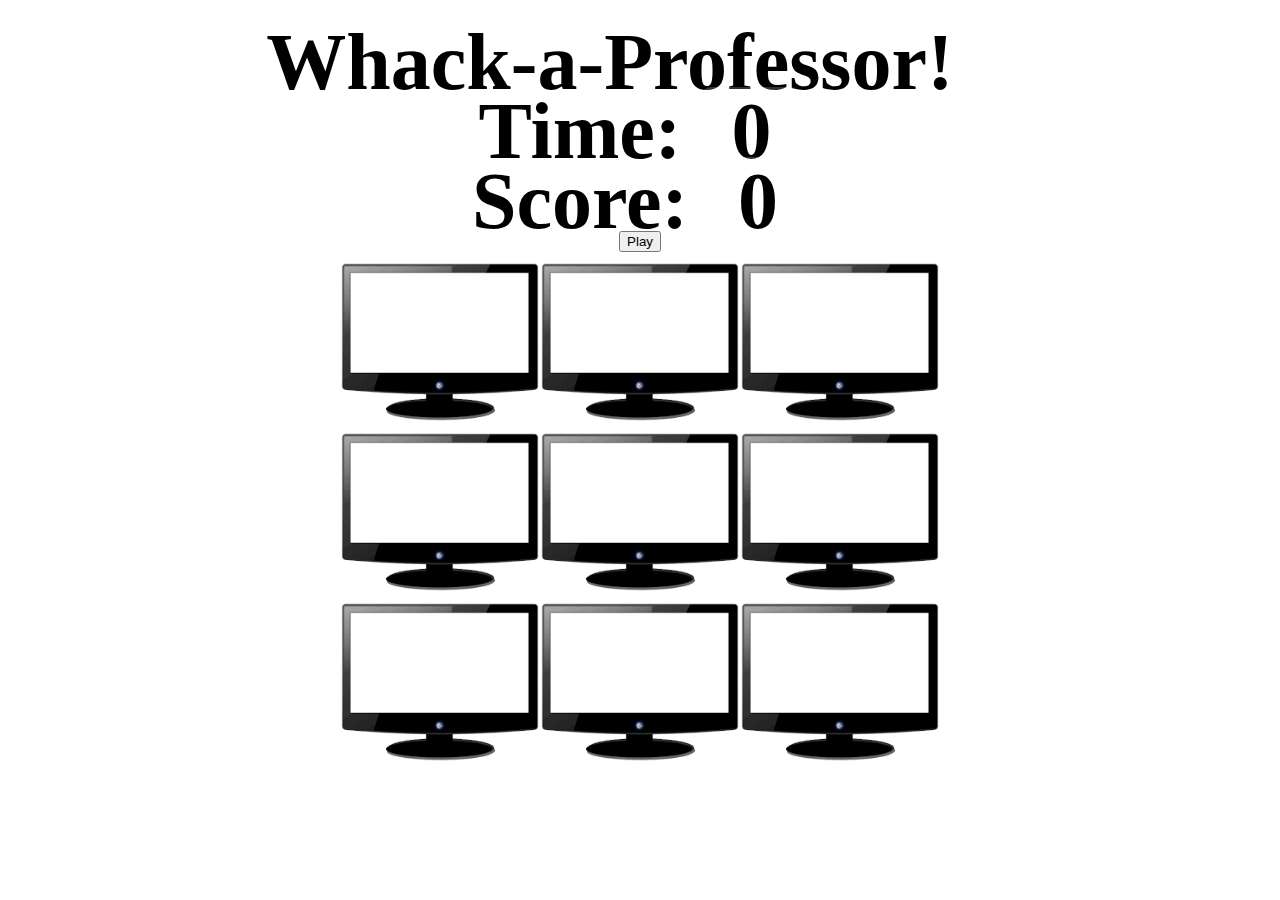
==== Whack A Mole/index.html @ 6401305d "I added a timer to the js program and replace the hole and mole with a monitor and professor clipart" ====
<!DOCTYPE html>
<html lang="en">
<head>
  <meta charset="UTF-8">
  <title>Whack A Professor!</title>
  <link href='https://fonts.googleapis.com/css?family=Amatic+SC:400,700' rel='stylesheet' type='text/css'>
  <link rel="stylesheet" href="style.css">
</head>

<body>

  <!--display the game name and the start out score next to it-->
  <h1>Whack-a-Professor!<span class="gameName"></span></h1>
  <h1>Time: <span class="time">0</span></h1>
  <h1>Score: <span class="score">0</span></h1>
  

  <br/>
  <br/>

  <div class="playButton">  	
    <!--call the startGame() function in JS-->
  	<button onClick="startGame()">Play</button>
  </div>

  <div class="game">
    <div class="hole hole1">
      <div class="professor"></div>
    </div>
    <div class="hole hole2">
      <div class="professor"></div>
    </div>
    <div class="hole hole3">
      <div class="professor"></div>
    </div>
    <div class="hole hole4">
      <div class="professor"></div>
    </div>
    <div class="hole hole5">
      <div class="professor"></div>
    </div>
    <div class="hole hole6">
      <div class="professor"></div>
    </div>
    <div class="hole hole7">
      <div class="professor"></div>
    </div>
    <div class="hole hole8">
      <div class="professor"></div>
    </div>
    <div class="hole hole9">
      <div class="professor"></div>
    </div>
  </div>

  <script src='wackAmole.js'></script>
</body>
</html>
---- Whack A Mole/style.css ----
/*Color of the website background*/
html {
  box-sizing: border-box;
  font-size: 10px;
  --background: #ffc600;
  background: white;
}

*,
*:before,
*:after {
  box-sizing: inherit;
}

/*Font of hte title*/
body {
  padding: 0;
  margin: 0;
  /*font was Amatic SC*/
  font-size: 10px;
  font-family: "Times New Roman", cursive;
}

/*Design of all h1*/
h1 {
  text-align: center;

  font-size: 8rem;
  line-height: 0.2;
  margin-bottom: 0;
}

.gameName {
  background: rgba(255, 255, 255, 0.2);
  padding: 0 3rem;
  /*line-height: 0;*/
  border-radius: 1rem;
}

.time {
  background: rgba(255, 255, 255, 0.2);
  padding: 0 3rem;
  /*line-height: 0;*/
  border-radius: 1rem;
}
.score {
  background: rgba(255, 255, 255, 0.2);
  padding: 0 3rem;
  /*line-height: 0;*/
  border-radius: 1rem;
}

.game {
  width: 600px;
  height: 400px;
  display: flex;
  flex-wrap: wrap;
  margin: 0 auto;
}

.hole {
  flex: 1 0 33.33%;
  overflow: hidden;
  position: relative;
}

.hole:after {
  display: block;
  background: url(monitor2.png) bottom center no-repeat;
  background-size: contain;
  content: "";
  width: 100%;
  height: 170px;
  position: center;
  z-index: -1;
  bottom: -30px;
}

/*Professor*/
.professor {
  background: url("professor2.jpg") bottom center no-repeat;
  background-size: 39%; /*Change the size of the professor*/
  position: absolute;
  object-position: top;
  top: 100%; /*change the position the image start from*/
  width: 100%;
  height: 70%;
  transition: all 0.2s;
}

.hole.up .professor {
  top: 0;
}

.playButton {
  display: flex;
  justify-content: center;
  align-items: center;
}
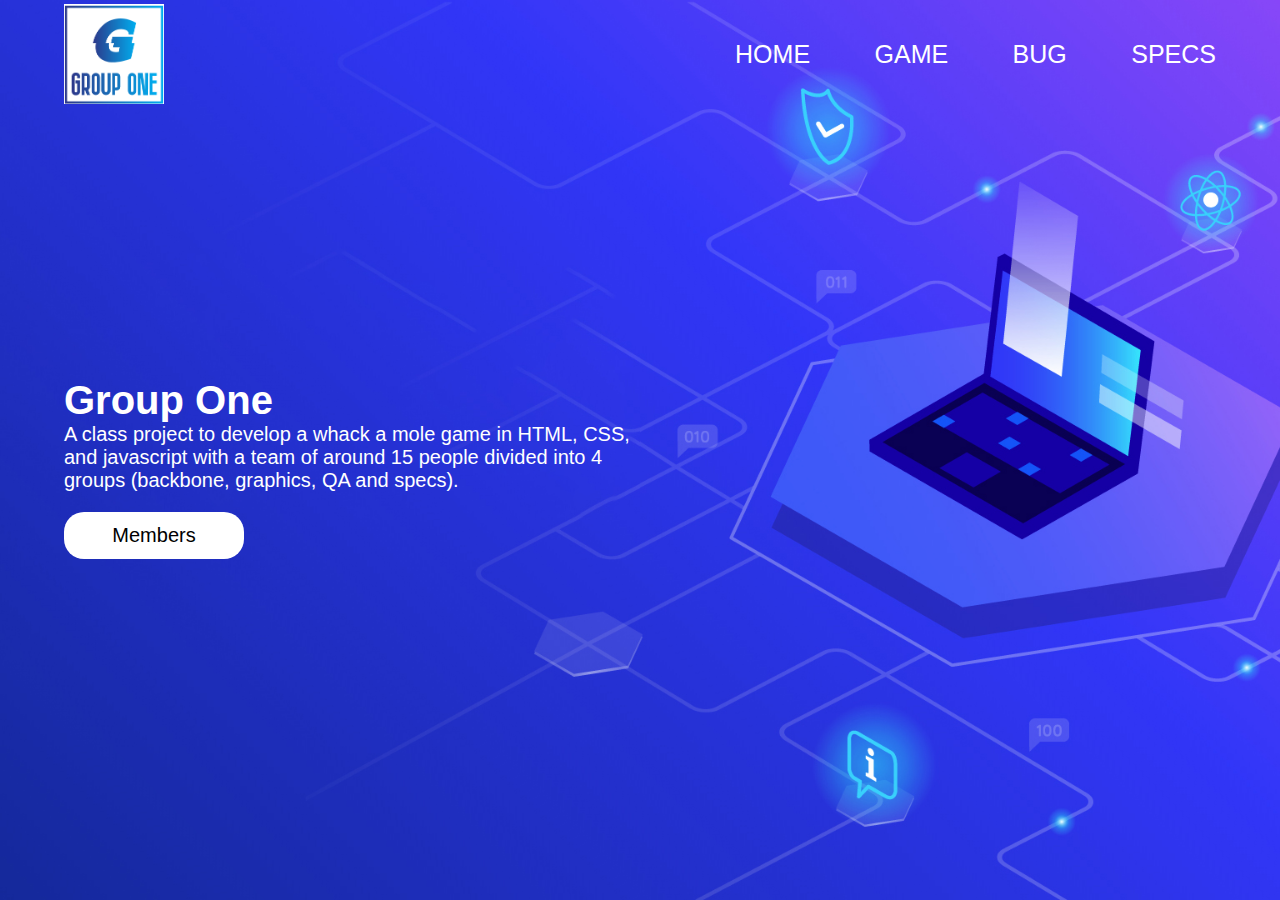
==== commit 5d267f90: "I made couples of changes to the files. Create a game html and css for the whack a profess game. The" ====
--- a/Whack A Mole/index.html
+++ b/Whack A Mole/index.html
@@ -1,58 +1,36 @@
-<!DOCTYPE html>
-<html lang="en">
+<html>
 <head>
-  <meta charset="UTF-8">
-  <title>Whack A Professor!</title>
-  <link href='https://fonts.googleapis.com/css?family=Amatic+SC:400,700' rel='stylesheet' type='text/css'>
-  <link rel="stylesheet" href="style.css">
+    <meta name="viewpoint" content="width=device-width, initial-scale=1.0">
+    <!--Websites name-->
+    <title>Group One Project</title>
+    <link rel="stylesheet" href="style.css">  
 </head>
 
 <body>
-
-  <!--display the game name and the start out score next to it-->
-  <h1>Whack-a-Professor!<span class="gameName"></span></h1>
-  <h1>Time: <span class="time">0</span></h1>
-  <h1>Score: <span class="score">0</span></h1>
-  
-
-  <br/>
-  <br/>
-
-  <div class="playButton">  	
-    <!--call the startGame() function in JS-->
-  	<button onClick="startGame()">Play</button>
-  </div>
-
-  <div class="game">
-    <div class="hole hole1">
-      <div class="professor"></div>
+    <div class="container">
+        <div class="navbar">
+            <!--The class logo-->
+            <img src="mainmenu/Logo2.png" class="classLogo">
+            <nav>
+                <ul>
+                    <!--These are the button to another page-->
+                    <li><a href="">HOME</a></li>
+                    <li><a href="game.html">GAME</a></li>
+                    <li><a href="">BUG</a></li>
+                    <li><a href="">SPECS</a></li>
+                </ul>
+            </nav>
+        </div>
+        
+        <div class="row">
+            <div class="word">
+                <h1>Group One</h1>
+                <p>A class project to develop a whack a mole game in HTML, CSS, and javascript with 
+                    a team of around 15 people divided into 4 groups 
+                    (backbone, graphics, QA and specs).</p>    
+                <button class="Memberbutton">Members</button>    
+            </div>
+        </div>
     </div>
-    <div class="hole hole2">
-      <div class="professor"></div>
-    </div>
-    <div class="hole hole3">
-      <div class="professor"></div>
-    </div>
-    <div class="hole hole4">
-      <div class="professor"></div>
-    </div>
-    <div class="hole hole5">
-      <div class="professor"></div>
-    </div>
-    <div class="hole hole6">
-      <div class="professor"></div>
-    </div>
-    <div class="hole hole7">
-      <div class="professor"></div>
-    </div>
-    <div class="hole hole8">
-      <div class="professor"></div>
-    </div>
-    <div class="hole hole9">
-      <div class="professor"></div>
-    </div>
-  </div>
-
-  <script src='wackAmole.js'></script>
 </body>
-</html>
+</html>--- a/Whack A Mole/style.css
+++ b/Whack A Mole/style.css
@@ -1,99 +1,90 @@
-/*Color of the website background*/
-html {
-  box-sizing: border-box;
-  font-size: 10px;
-  --background: #ffc600;
-  background: white;
+* {
+  margin: 0;
+  padding: 0;
+  font-family: "Roboto", sans-serif;
 }
 
-*,
-*:before,
-*:after {
-  box-sizing: inherit;
+/*The background of the website*/
+.container {
+  width: 100%;
+  height: 100%;
+  background-image: url(mainmenu/background2.jpg);
+  background-position: center;
+  background-size: cover;
+  padding-left: 5%;
+  padding-right: 5%;
+  box-sizing: border-box;
 }
 
-/*Font of hte title*/
-body {
-  padding: 0;
-  margin: 0;
-  /*font was Amatic SC*/
-  font-size: 10px;
-  font-family: "Times New Roman", cursive;
+/*Nav bar on top*/
+.navbar {
+  height: 12%;
+  display: flex;
+  align-items: center;
 }
 
-/*Design of all h1*/
-h1 {
-  text-align: center;
-
-  font-size: 8rem;
-  line-height: 0.2;
-  margin-bottom: 0;
+.classLogo {
+  width: 100px;
+  cursor: pointer;
 }
 
-.gameName {
-  background: rgba(255, 255, 255, 0.2);
-  padding: 0 3rem;
-  /*line-height: 0;*/
-  border-radius: 1rem;
+/*move all text to the right. text like home, game, bug, and specs*/
+nav {
+  flex: 1;
+  text-align: right;
 }
 
-.time {
-  background: rgba(255, 255, 255, 0.2);
-  padding: 0 3rem;
-  /*line-height: 0;*/
-  border-radius: 1rem;
-}
-.score {
-  background: rgba(255, 255, 255, 0.2);
-  padding: 0 3rem;
-  /*line-height: 0;*/
-  border-radius: 1rem;
+nav ul li {
+  list-style: none;
+  /*Make the choice from left to right*/
+  display: inline-block;
+  /*Put some space between them to the left*/
+  margin-left: 60px;
 }
 
-.game {
-  width: 600px;
-  height: 400px;
-  display: flex;
-  flex-wrap: wrap;
-  margin: 0 auto;
+nav ul li a {
+  font-size: 25px;
+  text-decoration: none;
+  color: white;
 }
 
-.hole {
-  flex: 1 0 33.33%;
-  overflow: hidden;
-  position: relative;
+/*Design of the words in the middle*/
+.row {
+  color: white;
+  font-size: 20px;
+  display: flex;
+  height: 80%;
+  align-items: center;
+  justify-content: left;
 }
 
-.hole:after {
-  display: block;
-  background: url(monitor2.png) bottom center no-repeat;
-  background-size: contain;
-  content: "";
-  width: 100%;
-  height: 170px;
-  position: center;
-  z-index: -1;
-  bottom: -30px;
+/*Foucs on the design and position of the paragraph 
+and the phase "group one"*/
+.word {
+  flex-basis: 50%;
 }
 
-/*Professor*/
-.professor {
-  background: url("professor2.jpg") bottom center no-repeat;
-  background-size: 39%; /*Change the size of the professor*/
-  position: absolute;
-  object-position: top;
-  top: 100%; /*change the position the image start from*/
-  width: 100%;
-  height: 70%;
-  transition: all 0.2s;
+/*The members button*/
+.Memberbutton {
+  width: 180px;
+  /*word color*/
+  color: black;
+  background: white;
+  font-size: 20px;
+  font-family: "Roboto", sans-serif;
+  padding: 12px 0;
+  border: 0;
+  border-radius: 20px;
+  outline: none;
+  margin-top: 20px;
+  cursor: pointer;
+  /*The hover effect when going back*/
+  box-shadow: inset 0 0 0 0 gray;
+  /*the sliding affect*/
+  transition: ease-out 0.5s;
 }
 
-.hole.up .professor {
-  top: 0;
+.Memberbutton:hover {
+  /*hover effect when going from left to right*/
+  box-shadow: inset 300px 0 0 0 gray;
 }
-
-.playButton {
-  display: flex;
-  justify-content: center;
-  align-items: center;
-}
